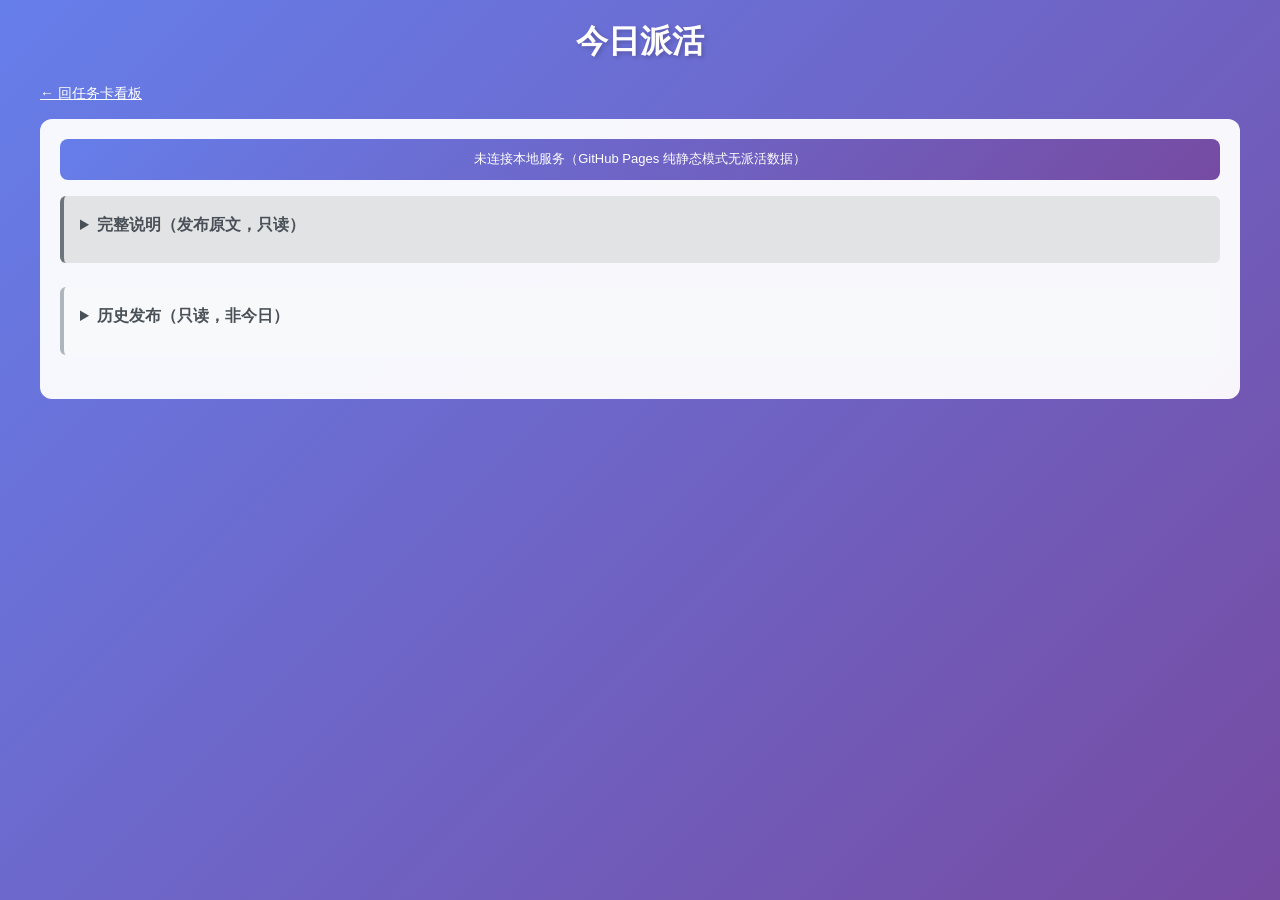
==== today.html @ d1bba7e3 "派活重构场3上半：固定工作台(today.html)+ Task Card 接入" ====
<!DOCTYPE html>
<html lang="zh-CN">
<head>
    <meta charset="UTF-8">
    <meta name="viewport" content="width=device-width, initial-scale=1.0">
    <title>今日派活 · 固定工作台</title>
    <link rel="stylesheet" href="style.css">
</head>
<body>
    <h1>今日派活</h1>

    <!-- 固定入口：日期由服务端按 Asia/Shanghai 决定，客户端从不猜"最近一天" -->
    <div id="today-nav">
        <a href="/index.html">← 回任务卡看板</a>
    </div>

    <!-- 工作台挂载点：独立容器，js/render.js 不会碰它 -->
    <main id="app"></main>

    <script type="module" src="js/dispatch/workbench.js"></script>
    <script type="module">
        // 独立小入口：只做挂载，业务全在 workbench.js（index.html 面板复用同一套代码）
        import { mount } from './js/dispatch/workbench.js';
        mount(document.getElementById('app'));
    </script>
</body>
</html>
---- style.css ----
/* ================= 基础 ================= */

* {
    margin: 0;
    padding: 0;
    box-sizing: border-box;
}

body {
    font-family: 'Microsoft YaHei', Arial, sans-serif;
    background: linear-gradient(135deg, #667eea 0%, #764ba2 100%);
    min-height: 100vh;
    padding: 20px;
}

h1 {
    text-align: center;
    color: white;
    margin-bottom: 20px;
    font-size: 32px;
    text-shadow: 2px 2px 4px rgba(0, 0, 0, 0.2);
}

h2 {
    color: white;
    font-size: 22px;
    margin-bottom: 15px;
    text-shadow: 1px 1px 3px rgba(0, 0, 0, 0.2);
}

/* ================= 顶部工具栏 ================= */

#toolbar {
    max-width: 1200px;
    margin: 0 auto 20px;
    display: flex;
    align-items: center;
    gap: 15px;
}

.btn-export {
    padding: 8px 18px;
    border: none;
    border-radius: 6px;
    background: rgba(255, 255, 255, 0.2);
    color: white;
    font-size: 14px;
    font-weight: bold;
    cursor: pointer;
    transition: background 0.2s;
}

.btn-export:hover {
    background: rgba(255, 255, 255, 0.35);
}

.shortcut-hint {
    color: rgba(255, 255, 255, 0.75);
    font-size: 13px;
}

/* ================= 任务卡容器 ================= */

#task-container {
    max-width: 1200px;
    margin: 0 auto;
    display: grid;
    grid-template-columns: repeat(auto-fill, minmax(350px, 1fr));
    gap: 20px;
}

.empty {
    color: rgba(255, 255, 255, 0.7);
    font-size: 14px;
    grid-column: 1 / -1;
    text-align: center;
    padding: 20px;
}

/* ================= 任务卡片 ================= */

.task-card {
    position: relative; /* 供右上角优先级标签定位 */
    background: white;
    border-radius: 12px;
    padding: 20px;
    box-shadow: 0 4px 6px rgba(0, 0, 0, 0.1);
    transition: transform 0.2s, box-shadow 0.2s, outline 0.1s;
}

.task-card:hover {
    transform: translateY(-5px);
    box-shadow: 0 8px 12px rgba(0, 0, 0, 0.15);
}

/* 选中态（快捷键作用目标） */
.task-card.selected {
    outline: 3px solid #ffd54f;
}

/* 被阻塞的任务 */
.task-card.blocked {
    opacity: 0.85;
}

/* 已完成 */
.task-card.status-done {
    background: #e8f5e9;
    border: 2px solid #4caf50;
}

/* ================= 优先级标签（右上角） ================= */

.priority-badge {
    position: absolute;
    top: 12px;
    right: 12px;
    padding: 3px 10px;
    border-radius: 10px;
    font-size: 12px;
    font-weight: bold;
    color: white;
}

.priority-high   { background: #f44336; }
.priority-medium { background: #ff9800; }
.priority-low    { background: #2196f3; }

/* ================= 卡片内容 ================= */

.task-card .goal {
    font-size: 20px;
    font-weight: bold;
    color: #333;
    margin-bottom: 12px;
    padding-right: 50px; /* 避开优先级标签 */
}

.task-card .section {
    margin-bottom: 10px;
}

.task-card .section-label {
    font-weight: bold;
    color: #666;
    font-size: 14px;
    margin-bottom: 4px;
}

.task-card .section-content {
    color: #555;
    font-size: 14px;
    line-height: 1.5;
}

/* 阻塞提示 */
.blocked-hint {
    margin: 10px 0 0;
    padding: 8px;
    background: #fff3e0;
    border-left: 4px solid #ff9800;
    border-radius: 4px;
    color: #e65100;
    font-size: 13px;
}

/* 卡片底部：建议时间 + 番茄钟 */
.card-footer {
    display: flex;
    justify-content: space-between;
    align-items: center;
    margin-top: 15px;
    padding: 8px;
    background: #f5f5f5;
    border-radius: 6px;
    font-size: 14px;
    color: #666;
}

.pomodoro {
    font-size: 14px;
}

/* ================= 按钮区 ================= */

.task-card .buttons {
    display: flex;
    gap: 10px;
    margin-top: 15px;
}

.task-card button {
    flex: 1;
    padding: 10px 12px;
    border: none;
    border-radius: 6px;
    font-size: 14px;
    font-weight: bold;
    cursor: pointer;
    transition: background 0.2s;
}

.task-card button:disabled {
    background: #ccc;
    color: #666;
    cursor: not-allowed;
}

.btn-accept {
    background: #2196f3;
    color: white;
}
.btn-accept:hover:not(:disabled) {
    background: #1976d2;
}

.btn-complete {
    background: #4caf50;
    color: white;
}
.btn-complete:hover:not(:disabled) {
    background: #388e3c;
}

/* 延时按钮：进行中时显示倒计时（HH:MM:SS），点击弹出延时选项 */
.btn-delay {
    background: #ff9800;
    color: white;
    font-size: 15px;
    font-variant-numeric: tabular-nums; /* 倒计时数字等宽，避免抖动 */
}
.btn-delay:hover:not(:disabled) {
    background: #f57c00;
}

.btn-shelve {
    background: #9e9e9e;
    color: white;
}
.btn-shelve:hover:not(:disabled) {
    background: #757575;
}

.btn-reaccept {
    background: #673ab7;
    color: white;
}
.btn-reaccept:hover:not(:disabled) {
    background: #512da8;
}

/* ================= 失败任务栏 ================= */

#failed-section {
    max-width: 1200px;
    margin: 40px auto 0;
    padding: 20px;
    background: rgba(0, 0, 0, 0.15);
    border-radius: 12px;
}

#failed-list {
    display: grid;
    grid-template-columns: repeat(auto-fill, minmax(300px, 1fr));
    gap: 15px;
}

.failed-card {
    background: #ffebee;
    border: 2px solid #ef5350;
}

.fail-info {
    color: #c62828;
    font-size: 13px;
    margin-bottom: 6px;
}

/* ================= 模态框 ================= */

.modal-overlay {
    position: fixed;
    inset: 0;
    background: rgba(0, 0, 0, 0.5);
    display: flex;
    align-items: center;
    justify-content: center;
    z-index: 100;
}

.modal {
    background: white;
    border-radius: 12px;
    padding: 25px;
    width: 360px;
    max-width: 90vw;
    box-shadow: 0 10px 30px rgba(0, 0, 0, 0.3);
}

.modal h3 {
    font-size: 18px;
    color: #333;
    margin-bottom: 15px;
}

.modal-tip {
    font-size: 14px;
    color: #666;
    margin-bottom: 10px;
}

.modal input[type="text"] {
    width: 100%;
    padding: 10px;
    border: 1px solid #ddd;
    border-radius: 6px;
    font-size: 14px;
    margin-bottom: 15px;
}

.modal input[type="text"]:focus {
    outline: 2px solid #667eea;
    border-color: transparent;
}

.modal-buttons {
    display: flex;
    flex-direction: column;
    gap: 10px;
}

.modal-buttons button {
    padding: 10px;
    border: none;
    border-radius: 6px;
    font-size: 14px;
    font-weight: bold;
    cursor: pointer;
    background: #2196f3;
    color: white;
    transition: background 0.2s;
}

.modal-buttons button:hover {
    background: #1976d2;
}

.modal-buttons button.danger {
    background: #f44336;
}
.modal-buttons button.danger:hover {
    background: #d32f2f;
}

.modal-buttons button.ghost {
    background: #eee;
    color: #555;
}
.modal-buttons button.ghost:hover {
    background: #ddd;
}

/* ================= 轻提示 toast ================= */

#toast {
    position: fixed;
    bottom: 30px;
    left: 50%;
    transform: translateX(-50%) translateY(20px);
    background: rgba(0, 0, 0, 0.8);
    color: white;
    padding: 12px 24px;
    border-radius: 8px;
    font-size: 14px;
    opacity: 0;
    pointer-events: none;
    transition: opacity 0.3s, transform 0.3s;
    z-index: 200;
}

#toast.show {
    opacity: 1;
    transform: translateX(-50%) translateY(0);
}

/* ================= 阶段6：今日派活面板（index.html 工具栏按钮 + body 直下独立区） ================= */

.btn-dispatch {
    padding: 8px 18px;
    border: none;
    border-radius: 6px;
    background: rgba(255, 255, 255, 0.25);
    color: white;
    font-size: 14px;
    font-weight: bold;
    cursor: pointer;
    transition: background 0.2s, transform 0.1s;
}
.btn-dispatch:hover { background: rgba(255, 255, 255, 0.35); }
.btn-dispatch:active { transform: scale(0.97); }
.btn-dispatch[aria-expanded="true"] {
    background: rgba(255, 255, 255, 0.4);
    box-shadow: inset 0 2px 4px rgba(0, 0, 0, 0.1);
}

#dispatch-panel {
    max-width: 1200px;
    margin: 0 auto 20px;
    padding: 20px;
    background: rgba(255, 255, 255, 0.95);
    border-radius: 12px;
    box-shadow: 0 4px 16px rgba(0, 0, 0, 0.1);
}
#dispatch-panel[hidden] { display: none; }

/* ================= 阶段5：workbench 工作台 UI（today.html + index.html 共用） ================= */

.wb-root {
    font-family: 'Microsoft YaHei', Arial, sans-serif;
    color: #222;
    line-height: 1.6;
}

.wb-status {
    padding: 10px 14px;
    margin-bottom: 16px;
    background: linear-gradient(135deg, #667eea 0%, #764ba2 100%);
    color: white;
    border-radius: 8px;
    font-size: 13px;
    text-align: center;
}

.wb-section {
    margin-bottom: 24px;
}
.wb-section > h3 {
    color: #333;
    font-size: 18px;
    margin-bottom: 10px;
}
.wb-section > h4 {
    color: #555;
    font-size: 15px;
    margin: 12px 0 8px;
}

.wb-notice { padding: 20px; background: #fff3cd; border-left: 4px solid #ffb300; border-radius: 6px; }
.wb-notice h3 { color: #856404; margin-bottom: 8px; }
.wb-notice p { color: #856404; margin: 6px 0; }

.wb-goal { padding: 16px; background: #d1ecf1; border-left: 4px solid #17a2b8; border-radius: 6px; }
.wb-goal h3 { color: #0c5460; margin-bottom: 6px; }
.wb-goal .wb-muted { color: #0c5460; }

.wb-doc { padding: 16px; background: #e2e3e5; border-left: 4px solid #6c757d; border-radius: 6px; }
.wb-doc summary { cursor: pointer; color: #495057; font-weight: bold; margin-bottom: 10px; }
.wb-doc .wb-muted { color: #6c757d; margin-bottom: 10px; font-size: 13px; }
.wb-doc-frame {
    width: 100%;
    min-height: 600px;
    border: 1px solid #ced4da;
    border-radius: 4px;
    background: white;
}

.wb-history { padding: 16px; background: #f8f9fa; border-left: 4px solid #adb5bd; border-radius: 6px; }
.wb-history summary { cursor: pointer; color: #495057; font-weight: bold; margin-bottom: 10px; }
.wb-history-list { list-style: none; margin-top: 10px; }
.wb-history-list li { margin-bottom: 6px; }
.wb-history-item {
    width: 100%;
    text-align: left;
    padding: 8px 12px;
    background: white;
    border: 1px solid #dee2e6;
    border-radius: 6px;
    cursor: pointer;
    transition: background 0.15s;
}
.wb-history-item:hover { background: #e9ecef; }
.wb-history-label { color: #6c757d; margin: 10px 0; font-size: 13px; }

.wb-tasks { display: flex; flex-direction: column; gap: 16px; }

.wb-task {
    padding: 16px;
    background: white;
    border: 1px solid #dee2e6;
    border-radius: 8px;
    box-shadow: 0 1px 3px rgba(0,0,0,0.08);
    transition: box-shadow 0.15s;
}
.wb-task:hover { box-shadow: 0 2px 8px rgba(0,0,0,0.12); }
.wb-task[open] { box-shadow: 0 2px 8px rgba(0,0,0,0.12); }

.wb-task-summary {
    cursor: pointer;
    display: flex;
    align-items: center;
    gap: 10px;
    font-size: 16px;
    font-weight: bold;
    color: #333;
    list-style: none;
    user-select: none;
}
.wb-task-summary::marker { display: none; }
.wb-task-summary::-webkit-details-marker { display: none; }

.wb-task-title { flex: 1; }

.wb-badge {
    padding: 4px 10px;
    border-radius: 12px;
    font-size: 12px;
    font-weight: normal;
    white-space: nowrap;
}
.wb-exec-available { background: #e2e3e5; color: #495057; }
.wb-exec-accepted { background: #cfe2ff; color: #084298; }
.wb-exec-done { background: #d1e7dd; color: #0f5132; }
.wb-exec-failed { background: #f8d7da; color: #842029; }
.wb-exec-shelved { background: #fff3cd; color: #664d03; }

.wb-slot { margin-top: 12px; }

.wb-why { color: #555; margin-bottom: 10px; font-style: italic; }
.wb-steps { margin-left: 20px; color: #333; }
.wb-steps li { margin-bottom: 6px; }

.wb-prompt-row {
    display: flex;
    gap: 10px;
    align-items: flex-start;
    margin: 10px 0;
}
.wb-prompt {
    flex: 1;
    padding: 10px;
    background: #f8f9fa;
    border: 1px solid #dee2e6;
    border-radius: 6px;
    font-family: 'Consolas', 'Monaco', monospace;
    font-size: 13px;
    color: #212529;
    white-space: pre-wrap;
    overflow-x: auto;
}

.wb-actions {
    display: flex;
    flex-wrap: wrap;
    align-items: center;
    gap: 10px;
    margin-top: 12px;
}
.wb-meta {
    color: #6c757d;
    font-size: 12px;
}
.wb-deadline {
    padding: 4px 8px;
    background: #fff3cd;
    color: #664d03;
    border-radius: 6px;
    font-size: 12px;
}
.wb-deadline.wb-overdue {
    background: #f8d7da;
    color: #842029;
    font-weight: bold;
}

.wb-btn {
    padding: 7px 16px;
    border: 1px solid #ced4da;
    border-radius: 6px;
    background: white;
    color: #333;
    font-size: 14px;
    cursor: pointer;
    transition: background 0.15s, opacity 0.15s;
}
.wb-btn:hover:not(:disabled) { background: #e9ecef; }
.wb-btn:disabled { opacity: 0.5; cursor: not-allowed; }
.wb-btn-primary { background: #667eea; border-color: #667eea; color: white; font-weight: bold; }
.wb-btn-primary:hover:not(:disabled) { background: #5568d3; }
.wb-btn-ghost { background: transparent; }
.wb-btn-copy { white-space: nowrap; }

.wb-feedback {
    margin-top: 16px;
    padding-top: 12px;
    border-top: 1px dashed #dee2e6;
}
.wb-feedback h4 { color: #555; font-size: 15px; margin-bottom: 8px; }
.wb-fb-form {
    display: flex;
    flex-wrap: wrap;
    gap: 8px;
    margin: 10px 0;
}
.wb-input {
    padding: 7px 10px;
    border: 1px solid #ced4da;
    border-radius: 6px;
    font-size: 14px;
    font-family: inherit;
}
.wb-input:focus { outline: 2px solid #667eea; outline-offset: 1px; }
textarea.wb-input { width: 100%; resize: vertical; }
.wb-fb-min { width: 180px; }
.wb-fb-list { list-style: none; margin: 8px 0; font-size: 13px; }
.wb-fb-list li { margin-bottom: 8px; padding: 6px 10px; background: #f8f9fa; border-radius: 6px; }
.wb-fb-text { margin-top: 4px; white-space: pre-wrap; color: #333; }

.wb-accept-slot {
    padding: 10px 12px;
    background: #f8f9fa;
    border-radius: 6px;
    font-size: 13px;
}
.wb-accept-line { margin: 2px 0; color: #495057; }

.wb-activity { list-style: none; font-size: 13px; color: #333; margin-top: 6px; }
.wb-activity li { margin-bottom: 4px; }
.wb-task h4 { color: #555; font-size: 14px; margin-top: 14px; }

.wb-muted { color: #6c757d; font-size: 13px; }

#today-nav { max-width: 1200px; margin: 0 auto 16px; }
#today-nav a { color: white; font-size: 14px; }
#app { max-width: 1200px; margin: 0 auto; padding: 20px; background: rgba(255, 255, 255, 0.95); border-radius: 12px; }

@media (max-width: 640px) {
    .wb-prompt-row { flex-direction: column; }
    .wb-fb-min { width: 100%; }
}
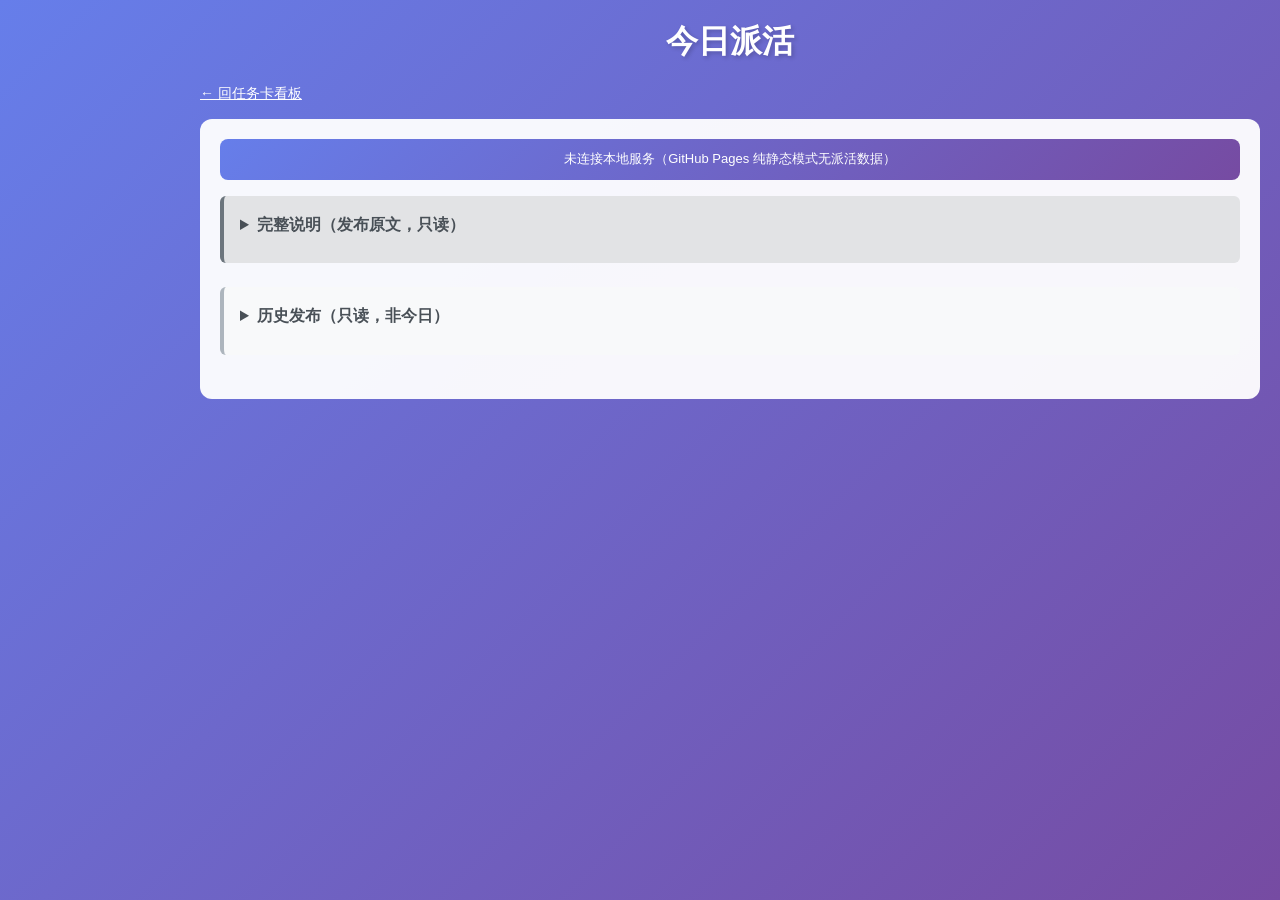
==== commit ac11d699: "改" ====
--- a/today.html
+++ b/today.html
@@ -11,7 +11,7 @@
 
     <!-- 固定入口：日期由服务端按 Asia/Shanghai 决定，客户端从不猜"最近一天" -->
     <div id="today-nav">
-        <a href="/index.html">← 回任务卡看板</a>
+        <a href="index.html">← 回任务卡看板</a>
     </div>
 
     <!-- 工作台挂载点：独立容器，js/render.js 不会碰它 -->
--- a/style.css
+++ b/style.css
@@ -638,3 +638,341 @@
     .wb-fb-min { width: 100%; }
 }
 
+.wb-conflict {
+    border-left: 4px solid #c0392b;
+    background: #fff0f0;
+    padding: 10px 12px;
+    color: #8b1e1e;
+}
+
+.wb-review-stale { color: #6c757d; }
+
+
+.done-time {
+    margin: 6px 0 0;
+    font-size: 12.5px;
+    color: #6b7280;
+}
+
+.card-section {
+    max-width: 1200px;
+    margin: 20px auto 0;
+    padding: 16px;
+    background: rgba(0, 0, 0, 0.15);
+    border-radius: 8px;
+}
+.card-section summary {
+    color: white;
+    font-weight: bold;
+    cursor: pointer;
+}
+.card-section > div {
+    display: grid;
+    grid-template-columns: repeat(auto-fill, minmax(min(300px, 100%), 1fr));
+    gap: 15px;
+    margin-top: 15px;
+}
+.done-card {
+    border-color: #4caf50;
+}
+.task-card.archived-card {
+    background: #f2f3f4;
+    border: 1px solid #c7cbd0;
+}
+
+#layout {
+    max-width: 1400px;
+    margin: 0 auto;
+    display: grid;
+    grid-template-columns: minmax(0, 1fr) 340px;
+    gap: 20px;
+    align-items: start;
+}
+
+#summary-bar {
+    background: rgba(255, 255, 255, 0.2);
+    border-radius: 8px;
+    padding: 12px 16px;
+    color: white;
+    font-size: 14px;
+    margin-bottom: 20px;
+}
+
+#main-col { min-width: 0; }
+#main-col #task-container { max-width: none; margin: 0; }
+#side-col { display: flex; flex-direction: column; gap: 16px; position: sticky; top: 16px; }
+#side-col #done-section, #side-col #archived-section, #side-col #failed-section {
+    width: 100%;
+    max-width: none;
+    margin: 0;
+    padding: 16px;
+    background: rgba(255, 255, 255, 0.92);
+    border-radius: 8px;
+}
+#side-col summary, #side-col h2 { color: #333; text-shadow: none; }
+#side-col .empty { color: #555; }
+
+@media (max-width: 1100px) {
+    #layout { grid-template-columns: 1fr; }
+    #side-col { position: static; }
+}
+
+/* ================= P1 骨架：左侧边栏 + 撑满视口 + 空态（2026-10-28） ================= */
+
+#app-sidebar {
+    position: fixed;
+    left: 0;
+    top: 0;
+    width: 180px;
+    height: 100vh;
+    padding: 18px 14px;
+    display: flex;
+    flex-direction: column;
+    gap: 6px;
+    background: rgba(18, 20, 26, 0.55);
+    border-right: 1px solid rgba(255, 255, 255, 0.12);
+    z-index: 10;
+}
+
+.side-brand {
+    color: #fff;
+    font-size: 15px;
+    font-weight: bold;
+    letter-spacing: 0.5px;
+    padding: 4px 10px 14px;
+}
+
+.side-nav {
+    display: flex;
+    flex-direction: column;
+    gap: 4px;
+}
+
+.side-nav a,
+.side-nav .side-disabled {
+    display: block;
+    padding: 8px 10px;
+    border-radius: 6px;
+    font-size: 14px;
+    text-decoration: none;
+    color: rgba(255, 255, 255, 0.78);
+    transition: background 0.15s, color 0.15s;
+}
+
+.side-nav a:hover {
+    background: rgba(255, 255, 255, 0.12);
+    color: #fff;
+}
+
+.side-nav .side-disabled {
+    color: rgba(255, 255, 255, 0.32);
+    cursor: not-allowed;
+}
+
+.side-nav .side-disabled em {
+    font-style: normal;
+    font-size: 11px;
+    margin-left: 6px;
+    opacity: 0.8;
+}
+
+.side-foot {
+    margin-top: auto;
+    padding: 0 10px;
+    font-size: 11px;
+    color: rgba(255, 255, 255, 0.4);
+}
+
+/* 给固定侧栏让位（覆盖 body 的 padding 简写里的 left） */
+body {
+    padding-left: 200px;
+}
+
+/* 骨架撑满视口：不再"只有上半有东西" */
+#layout {
+    align-items: stretch;
+    min-height: calc(100vh - 120px);
+}
+
+#main-col,
+#side-col {
+    min-height: calc(100vh - 160px);
+}
+
+/* 右栏三块统一成一列面板，不再各自 hug 成小方块 */
+#side-col .card-section,
+#side-col #failed-section {
+    min-height: 120px;
+    display: flex;
+    flex-direction: column;
+}
+
+/* 空态：主看板无任务时给一块占位卡，而不是一行灰字 */
+#task-container > .empty {
+    min-height: 240px;
+    display: flex;
+    flex-direction: column;
+    align-items: center;
+    justify-content: center;
+    gap: 10px;
+    border: 1px dashed rgba(255, 255, 255, 0.35);
+    border-radius: 12px;
+    background: rgba(255, 255, 255, 0.06);
+    font-size: 15px;
+    color: rgba(255, 255, 255, 0.85);
+    padding: 24px;
+}
+
+#task-container > .empty::after {
+    content: '点右上角「今日派活」，把今天的任务接进来';
+    font-size: 13px;
+    color: rgba(255, 255, 255, 0.55);
+}
+
+/* 锚点跳转别被固定侧栏和顶部挡住 */
+#layout,
+#done-section,
+#failed-section {
+    scroll-margin-top: 20px;
+}
+
+/* 窄屏：收起侧栏，内容归位，两栏堆叠 */
+@media (max-width: 1200px) {
+    #app-sidebar { display: none; }
+    body { padding-left: 20px; }
+}
+
+/* ================= 视图切换（2026-10-28 P1′）：真导航，不是锚点 ================= */
+
+body {
+    overflow: hidden; /* 页面不整页滚动，滚动发生在 #view-host 内部 */
+}
+
+#view-host {
+    height: calc(100vh - 118px);
+    overflow-y: auto;
+    padding-right: 4px;
+}
+
+.view[hidden] {
+    display: none;
+}
+
+.view {
+    padding-bottom: 24px;
+}
+
+/* 侧栏导航：active 态用左侧高亮条 + 底色，像"当前所在的面板" */
+.side-nav a.active {
+    background: rgba(255, 255, 255, 0.16);
+    color: #fff;
+    box-shadow: inset 3px 0 0 #6ea8ff;
+}
+
+/* 顶部「今日派活」改成链接后的样式（原来是按钮） */
+.btn-dispatch {
+    display: inline-block;
+    padding: 8px 18px;
+    border-radius: 6px;
+    background: rgba(255, 255, 255, 0.2);
+    color: #fff;
+    font-size: 14px;
+    font-weight: bold;
+    text-decoration: none;
+    transition: background 0.2s;
+}
+
+.btn-dispatch:hover {
+    background: rgba(255, 255, 255, 0.35);
+}
+
+/* 今日派活：内嵌整个工作台 */
+#view-today iframe {
+    width: 100%;
+    height: calc(100vh - 190px);
+    border: 0;
+    border-radius: 10px;
+    background: #fff;
+}
+
+/* 占位视图与说明卡 */
+.view-card {
+    background: rgba(255, 255, 255, 0.92);
+    border-radius: 12px;
+    padding: 22px 26px;
+    max-width: 720px;
+    color: #2b2b2b;
+}
+
+.view-card h2 {
+    color: #1f2430;
+    font-size: 18px;
+    text-shadow: none;
+    margin-bottom: 12px;
+}
+
+.view-card p {
+    font-size: 14px;
+    line-height: 1.7;
+    color: #444;
+    margin-bottom: 10px;
+}
+
+.view-note {
+    font-size: 12.5px !important;
+    color: #8a8f98 !important;
+    border-top: 1px solid #e6e8ec;
+    padding-top: 10px;
+    margin-top: 14px;
+}
+
+.view-list {
+    padding-left: 18px;
+    font-size: 14px;
+    line-height: 1.9;
+    color: #444;
+}
+
+/* 窄屏：侧栏变顶部横条，页面恢复整页滚动 */
+@media (max-width: 1200px) {
+    body {
+        overflow: auto;
+        padding-left: 20px;
+    }
+
+    #app-sidebar {
+        position: static;
+        display: flex;            /* 覆盖 P1 里的 display:none —— 窄屏是"变横条"，不是"消失" */
+        width: auto;
+        height: auto;
+        flex-direction: row;
+        align-items: center;
+        gap: 2px;
+        margin-bottom: 14px;
+        border-radius: 10px;
+        padding: 10px 12px;
+    }
+
+    .side-brand {
+        padding: 0 10px 0 4px;
+    }
+
+    .side-nav {
+        flex-direction: row;
+        flex-wrap: wrap;
+        gap: 4px;
+    }
+
+    .side-foot {
+        display: none;
+    }
+
+    #view-host {
+        height: auto;
+        overflow: visible;
+    }
+
+    #view-today iframe {
+        height: 80vh;
+    }
+}
